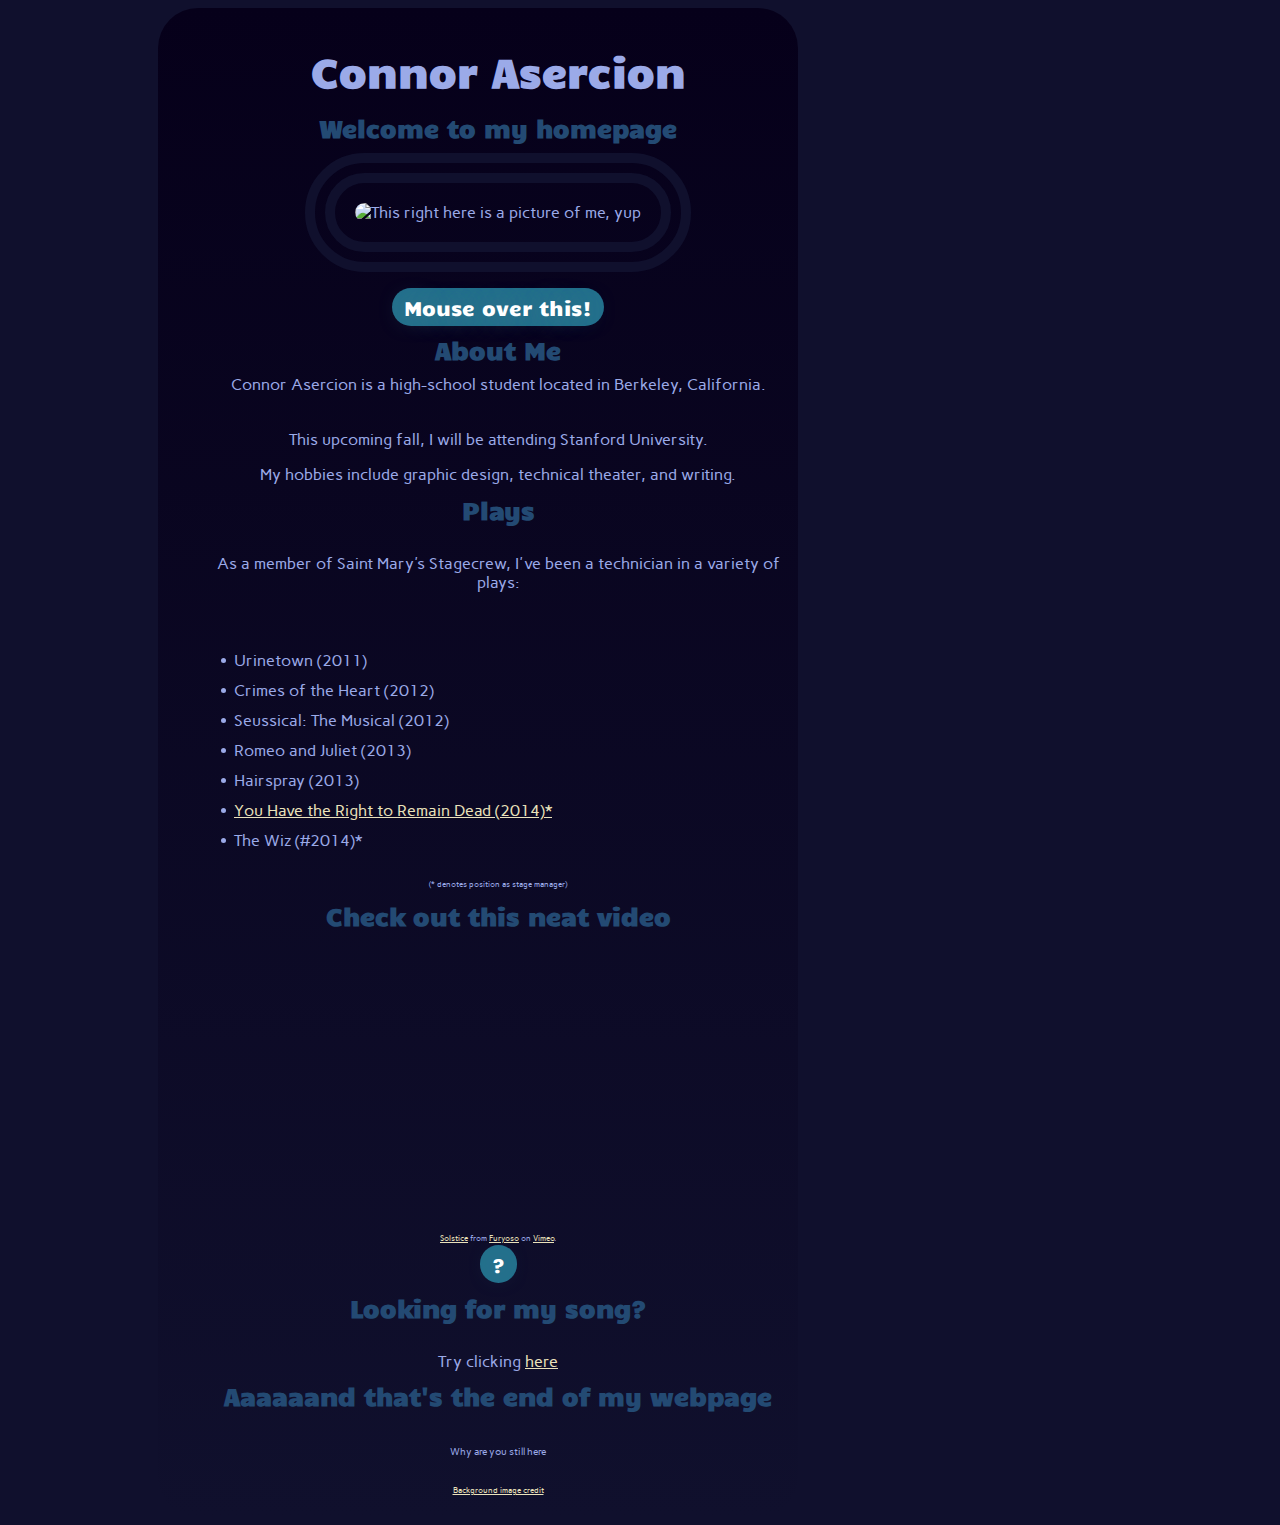
==== index.html @ ca986a4c "Update these" ====
<!DOCTYPE html>

<html lang="en">
    <head>
        <meta charset="utf-8" />
        <title>Connor Asercion</title>
	<link rel="stylesheet" href="style.css" />
	<script src="http://ajax.googleapis.com/ajax/libs/jquery/1.11.0/jquery.min.js"></script>
    </head>
    <body>
  
  <div align="center">
  <h1>Connor Asercion</h1>
  <h2>Welcome to my homepage</h2>
    
  <img alt="This right here is a picture of me, yup" src="upside-down-me.JPG" width = "400"/>
  <p></p>
  <a href="#" class="myButton" onmouseover="turnpic()" onmouseout="returnpic()">Mouse over this!</a>
    
  <p><h2>About Me</h2></p> <!--This is how you do comment tags, right-->
  <p>Connor Asercion is a high-school student located in Berkeley, California.</p>
  <br>This upcoming fall, I will be attending Stanford University.</br>
  <p>My hobbies include graphic design, technical theater, and writing.<p>
        
  <p><h2>Plays</h2></p>
  <br>As a member of Saint Mary's Stagecrew, I've been a technician in a variety of plays:</br>
  <br></br>
    
  <ul>
    <li>Urinetown (2011)</li>
    <li>Crimes of the Heart (2012)</li>
    <li>Seussical: The Musical (2012)</li>
    <li>Romeo and Juliet (2013)</li>
    <li>Hairspray (2013)</li>
    <li><a href="http://www.dramaticpublishing.com/product_info.php?products_id=1761">You Have the Right to Remain Dead (2014)*</a></li>
    <li>The Wiz (#2014)*</li>
  </ul>
    
  <font class="small">(* denotes position as stage manager)</font>
  
  <!--I would have embedded a different video but I actually couldn't choose, would you believe-->
  <p><h2>Check out this neat video</h2></p>
  <div id="video"><iframe src="//player.vimeo.com/video/79814871" width="500" height="281" frameborder="0" webkitallowfullscreen mozallowfullscreen allowfullscreen></iframe> 
  <br><font class="small"><a href="http://vimeo.com/79814871">Solstice</a> from <a href="http://vimeo.com/furyoso">Furyoso</a> on <a href="https://vimeo.com">Vimeo</a>.</font></br>
  </div>
  
  <a href="#" class="myButton" onclick="rickroll()" ondblclick="nicetry">?</a>
  
  <p></p>
  <h2>Looking for my song?</h2>
  <br>Try clicking <a href="lyrics.html">here</a></br>  

  <p><h2>Aaaaaand that's the end of my webpage</h2></p>
  <br><font size="1">Why are you still here</font></br>

  <br><font class="small"><a href="http://es.ipercosmous.wikia.com/wiki/Archivo:Espectro.png">Background image credit</a></font></br>

  <!--Function junction-->	
  <script type="text/javascript" src="code.js"></script>
</body>
</html>
---- style.css ----
@import url(http://fonts.googleapis.com/css?family=Candal|Carme);

html{
  margin-left:150px;
  margin-right:150px;
  cursor:crosshair;
  font-family:"Carme";
  background: #10102D url(../transparent-moon.png) no-repeat fixed right bottom;
}

body{
  background: linear-gradient( #06001a, #10102D );
  padding-top:10px;
  padding-left:40px;
  padding-bottom:20px;
  width:600px;
  border-radius:40px;
  color:#9BAAE8;
}

img{
  opacity:80;
  width:400px;
  padding:20px;
  border:double 30px #10102D;
  border-radius:60px;
  text-align:center;
}

h2{
  font-family:"Candal";
  line-height:10px;
  color:#234A73;
}

p{
  line-height:20px;
}

h1{
  font-family:"Candal";
  font-size:40px;
}

li{
  text-indent:-4px;
  line-height:30px;
  text-align:left
}

a{
  color:#EAE2BB;
}

.small{
  font-size:8px;
}

.myButton {
	background-color:#23708c;
	-moz-border-radius:20px;
	-webkit-border-radius:20px;
	border-radius:20px;
	display:inline-block;
	cursor:pointer;
	color:#ffffff;
	font-family:"Candal";
	font-size:20px;
	padding:6px 12px;
	text-decoration:none;
	text-shadow:0px 1px 23px #3d768a;
}
.myButton:hover {
	background-color:#408c99;
}
.myButton:active {
	position:relative;
	top:1px;
}
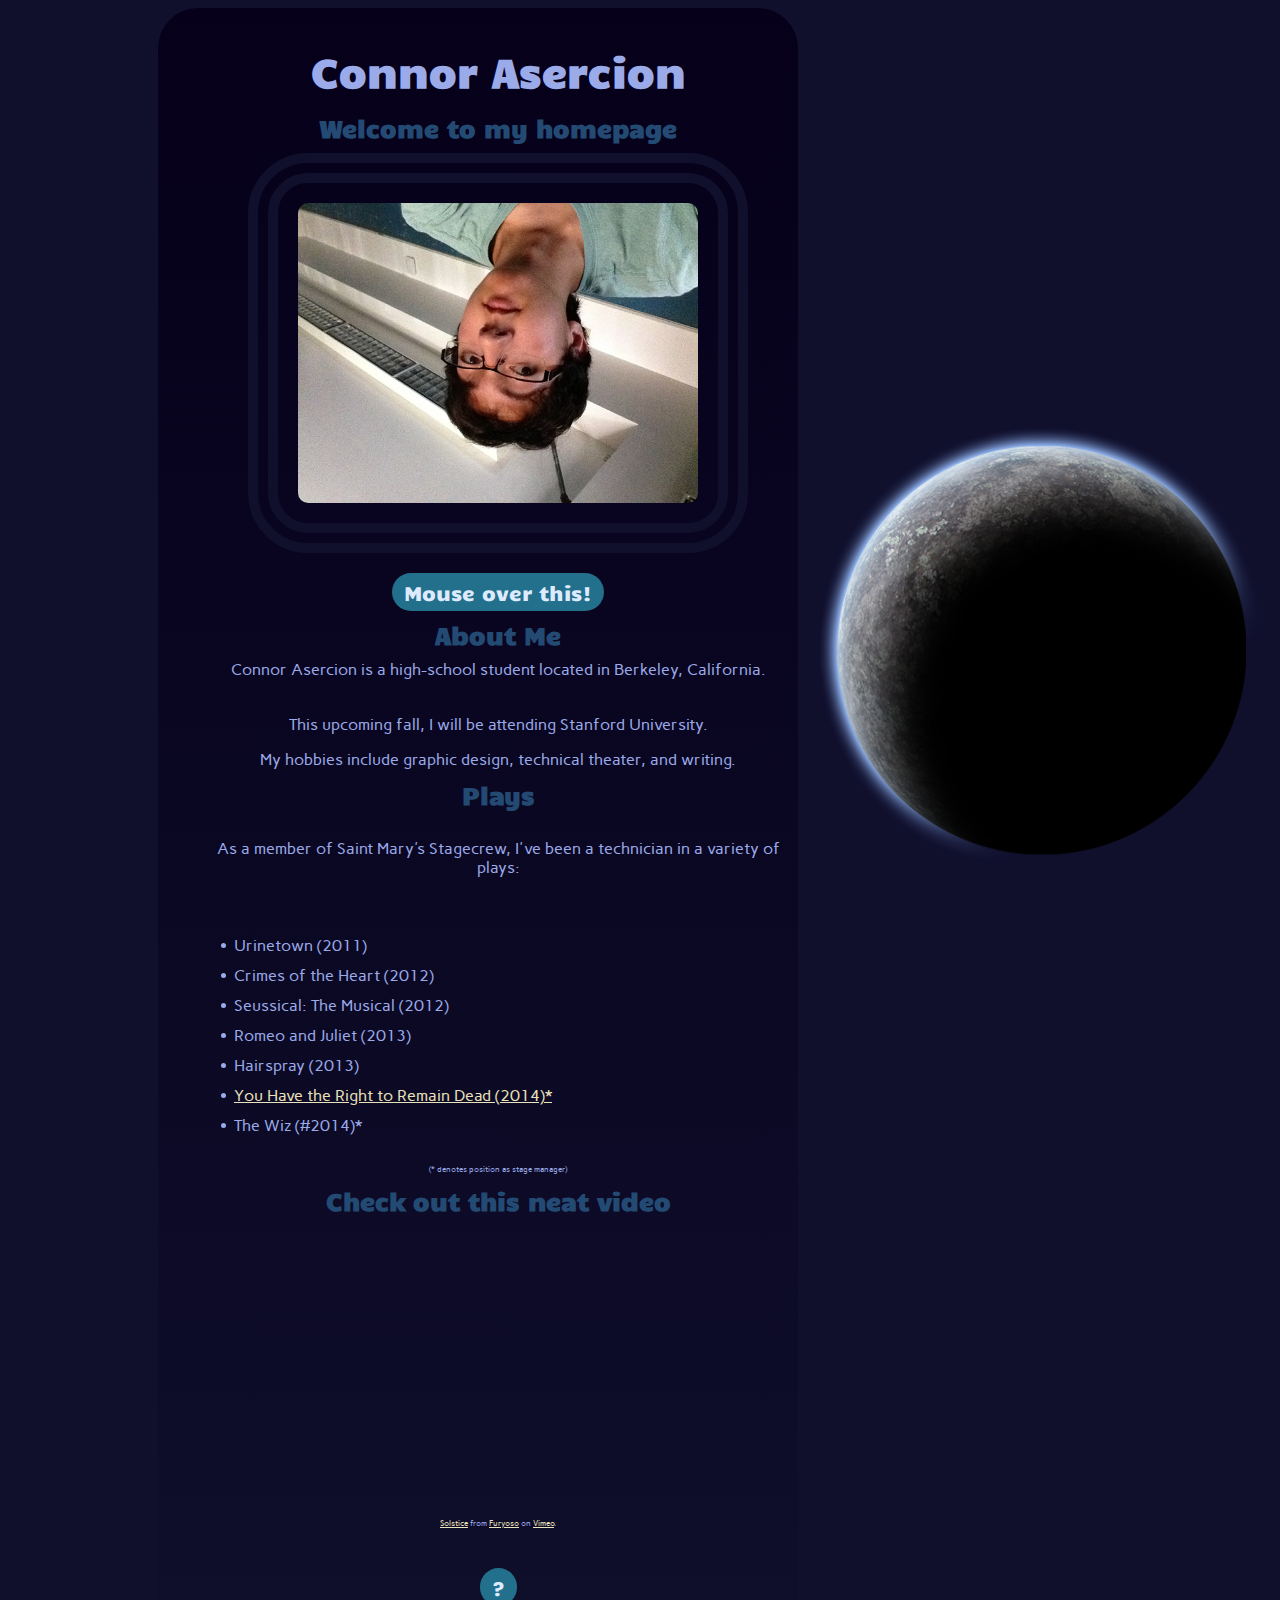
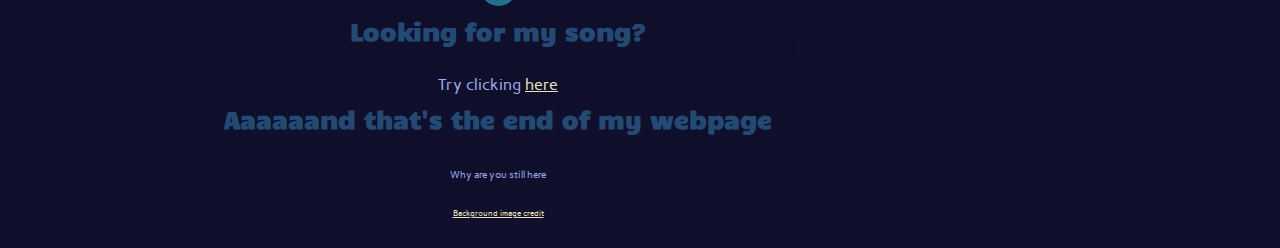
==== commit 75cfff8b: "Added a space" ====
--- a/index.html
+++ b/index.html
@@ -43,7 +43,7 @@
   <div id="video"><iframe src="//player.vimeo.com/video/79814871" width="500" height="281" frameborder="0" webkitallowfullscreen mozallowfullscreen allowfullscreen></iframe> 
   <br><font class="small"><a href="http://vimeo.com/79814871">Solstice</a> from <a href="http://vimeo.com/furyoso">Furyoso</a> on <a href="https://vimeo.com">Vimeo</a>.</font></br>
   </div>
-  
+  <br></br> 
   <a href="#" class="myButton" onclick="rickroll()" ondblclick="nicetry">?</a>
   
   <p></p>
--- a/style.css
+++ b/style.css
@@ -5,11 +5,11 @@
   margin-right:150px;
   cursor:crosshair;
   font-family:"Carme";
-  background: #10102D url(../transparent-moon.png) no-repeat fixed right bottom;
+  background:#10102D url(../transparent-moon.png) no-repeat fixed right bottom;
 }
 
 body{
-  background: linear-gradient( #06001a, #10102D );
+  background:linear-gradient(#06001a, #10102D);
   padding-top:10px;
   padding-left:40px;
   padding-bottom:20px;
@@ -63,15 +63,16 @@
 	border-radius:20px;
 	display:inline-block;
 	cursor:pointer;
-	color:#ffffff;
+	color:#DEEBFF;
 	font-family:"Candal";
 	font-size:20px;
 	padding:6px 12px;
 	text-decoration:none;
-	text-shadow:0px 1px 23px #3d768a;
 }
 .myButton:hover {
-	background-color:#408c99;
+	background:webkit-linear-gradient(#23708c, #234A73);
+	background:linear-gradient(#23708c, #234A73);
+	color:#9BAAE8;
 }
 .myButton:active {
 	position:relative;
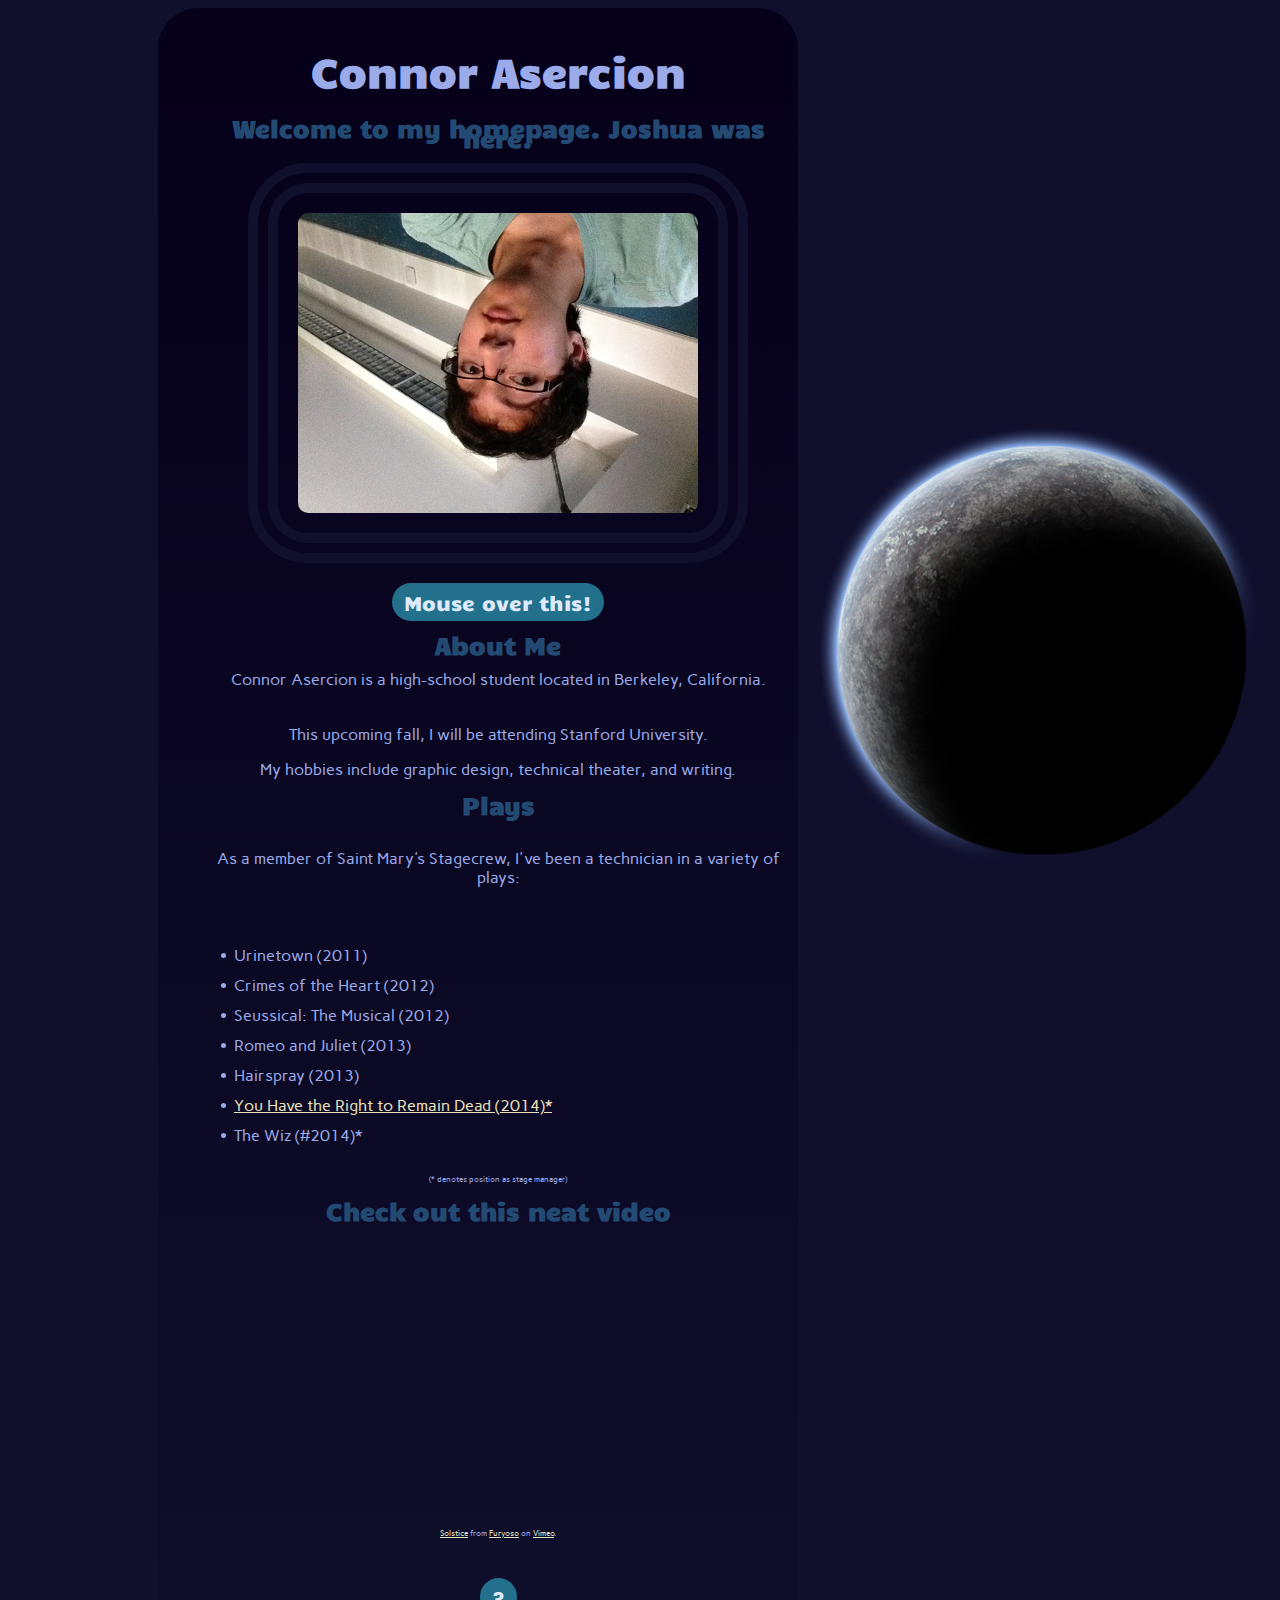
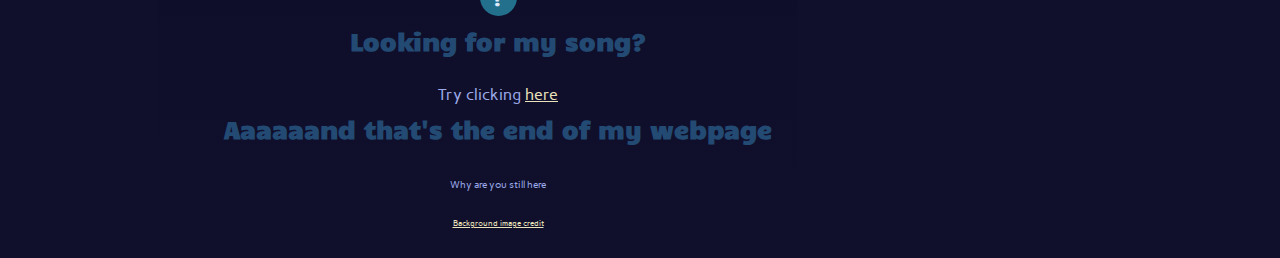
==== commit 9db03c23: "I was here" ====
--- a/index.html
+++ b/index.html
@@ -11,7 +11,7 @@
   
   <div align="center">
   <h1>Connor Asercion</h1>
-  <h2>Welcome to my homepage</h2>
+  <h2>Welcome to my homepage. Joshua was here.</h2>
     
   <img alt="This right here is a picture of me, yup" src="upside-down-me.JPG" width = "400"/>
   <p></p>
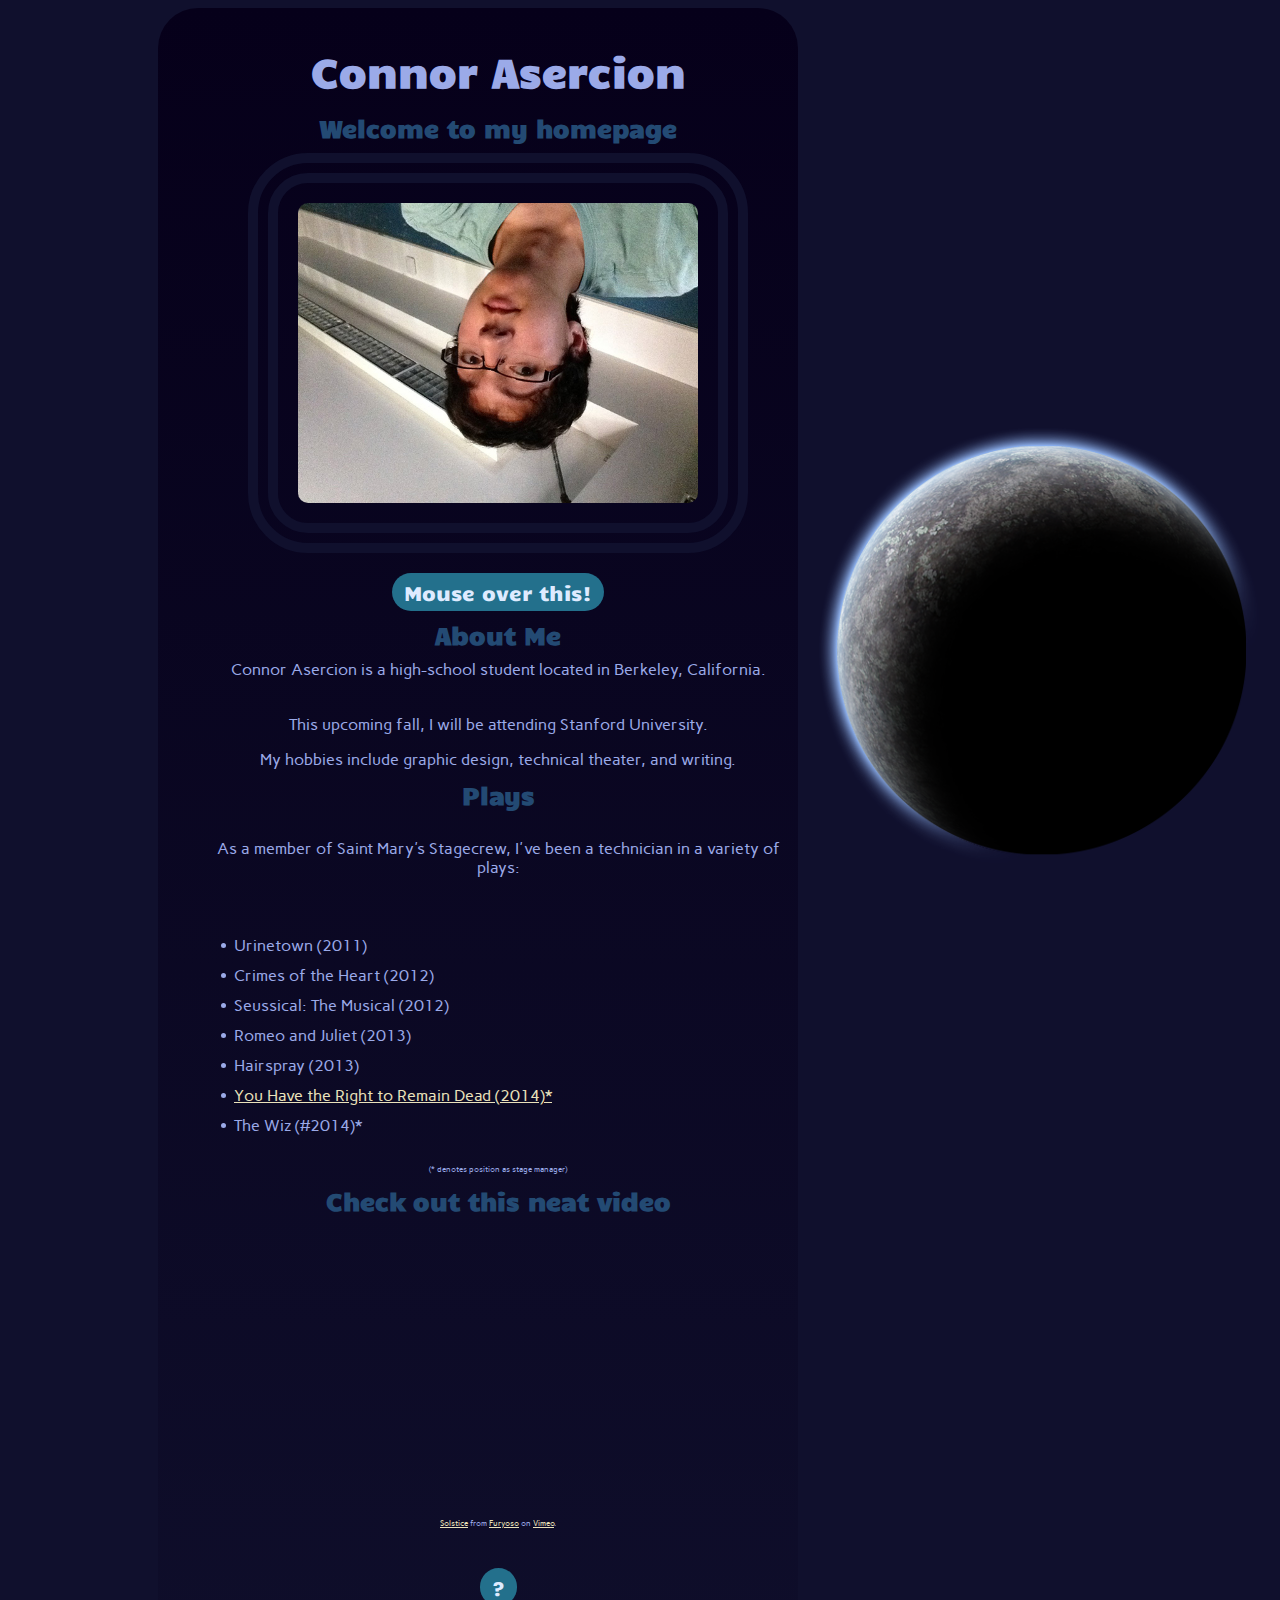
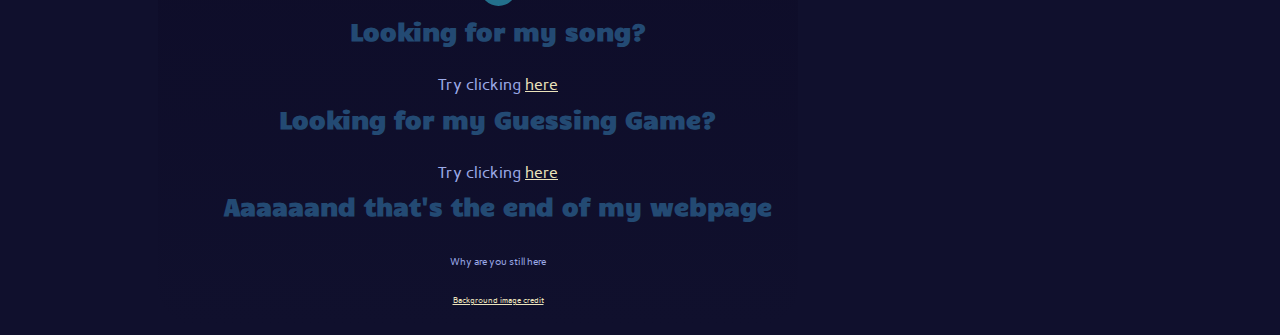
==== commit 40278add: "Added hyperlinks" ====
--- a/index.html
+++ b/index.html
@@ -11,7 +11,7 @@
   
   <div align="center">
   <h1>Connor Asercion</h1>
-  <h2>Welcome to my homepage. Joshua was here.</h2>
+  <h2>Welcome to my homepage</h2>
     
   <img alt="This right here is a picture of me, yup" src="upside-down-me.JPG" width = "400"/>
   <p></p>
@@ -50,6 +50,10 @@
   <h2>Looking for my song?</h2>
   <br>Try clicking <a href="lyrics.html">here</a></br>  
 
+  <p></p>
+  <h2>Looking for my Guessing Game?</h2>
+  <br>Try clicking <a href="number-guess.html">here</a></br>
+
   <p><h2>Aaaaaand that's the end of my webpage</h2></p>
   <br><font size="1">Why are you still here</font></br>
 
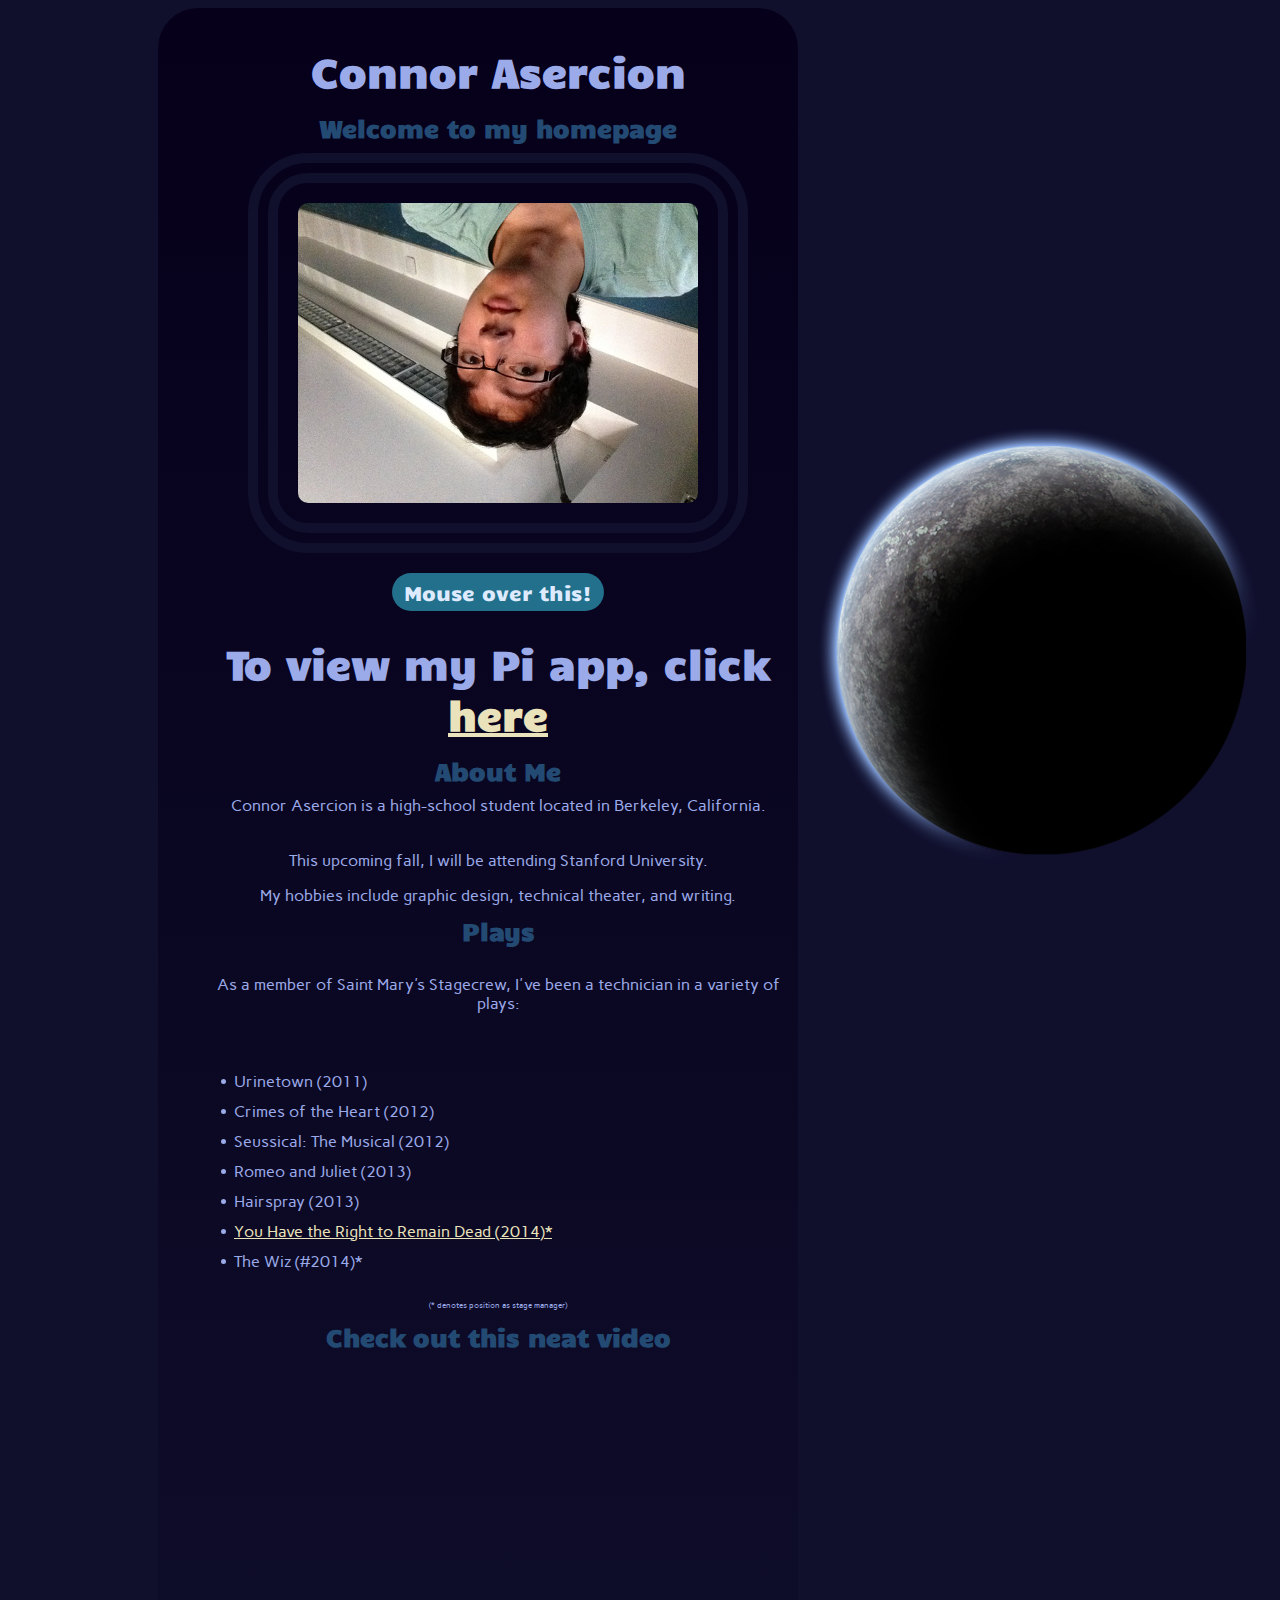
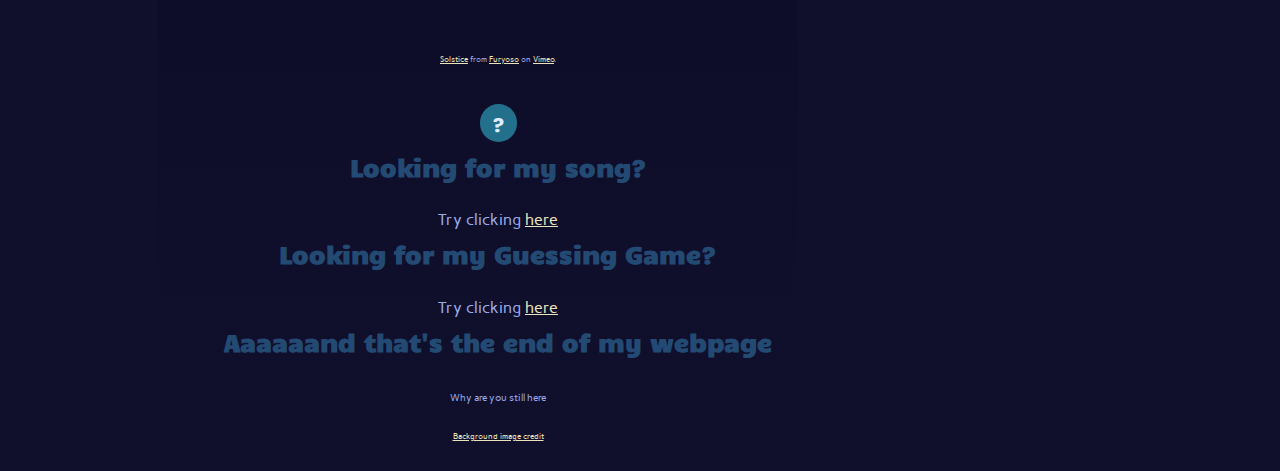
==== commit 3120e860: "Update index.html" ====
--- a/index.html
+++ b/index.html
@@ -16,6 +16,8 @@
   <img alt="This right here is a picture of me, yup" src="upside-down-me.JPG" width = "400"/>
   <p></p>
   <a href="#" class="myButton" onmouseover="turnpic()" onmouseout="returnpic()">Mouse over this!</a>
+  
+  <p><h1>To view my Pi app, click <a href="pi.html">here</a></h1></p>
     
   <p><h2>About Me</h2></p> <!--This is how you do comment tags, right-->
   <p>Connor Asercion is a high-school student located in Berkeley, California.</p>
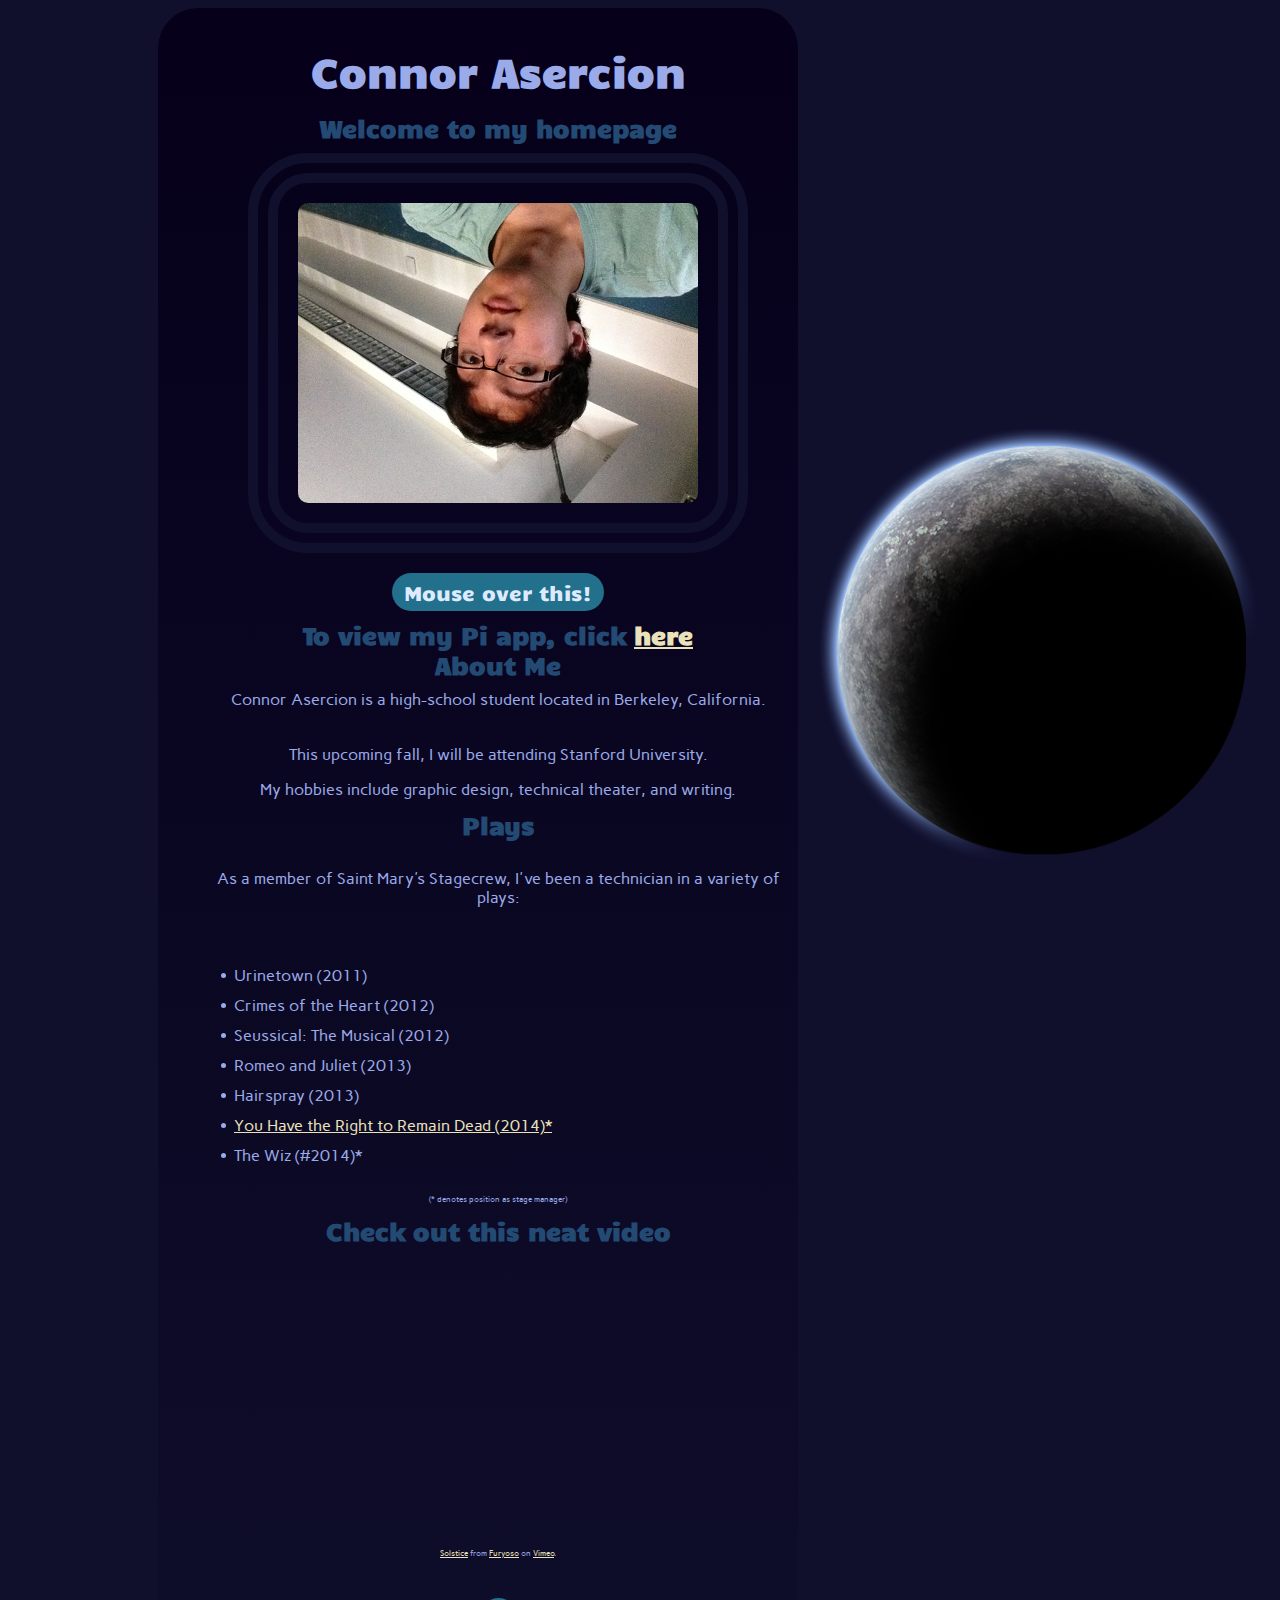
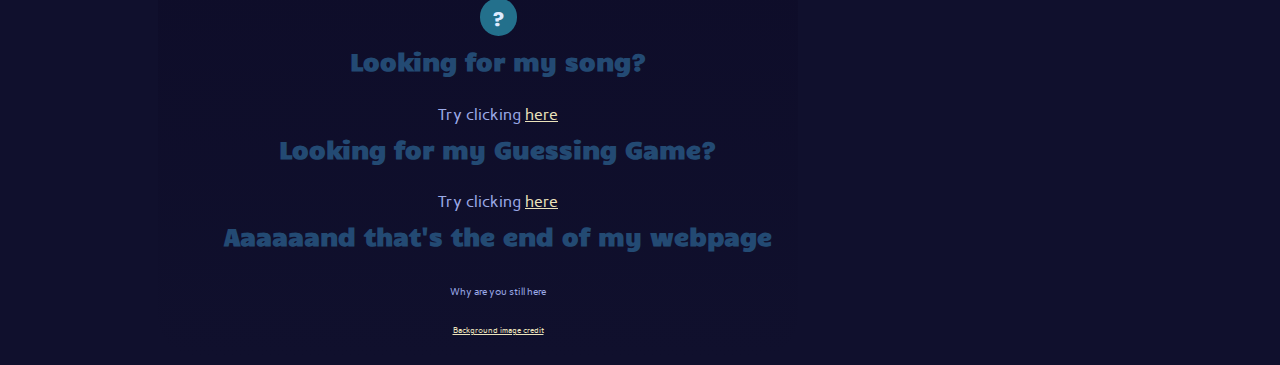
==== commit ae52e1fe: "Update index.html" ====
--- a/index.html
+++ b/index.html
@@ -17,7 +17,7 @@
   <p></p>
   <a href="#" class="myButton" onmouseover="turnpic()" onmouseout="returnpic()">Mouse over this!</a>
   
-  <p><h1>To view my Pi app, click <a href="pi.html">here</a></h1></p>
+  <p><h2>To view my Pi app, click <a href="pi.html">here</a></h2></p>
     
   <p><h2>About Me</h2></p> <!--This is how you do comment tags, right-->
   <p>Connor Asercion is a high-school student located in Berkeley, California.</p>
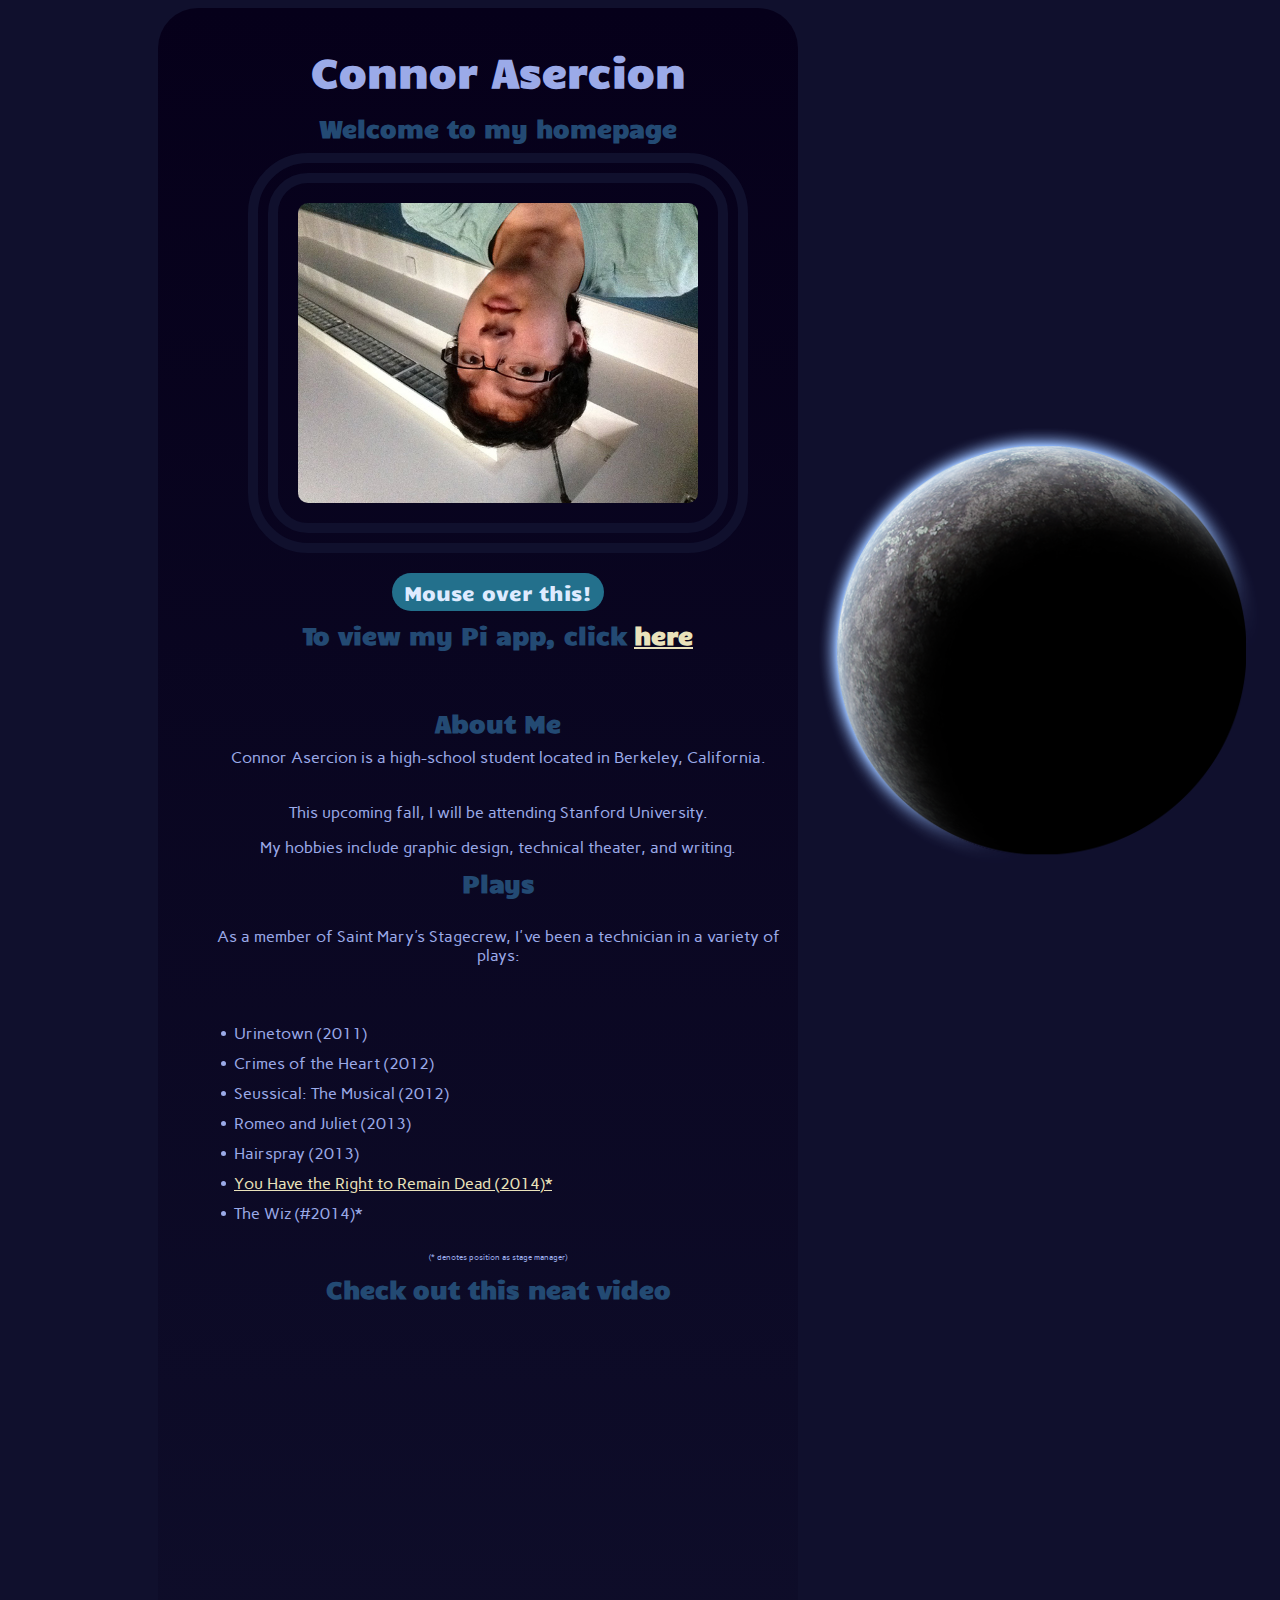
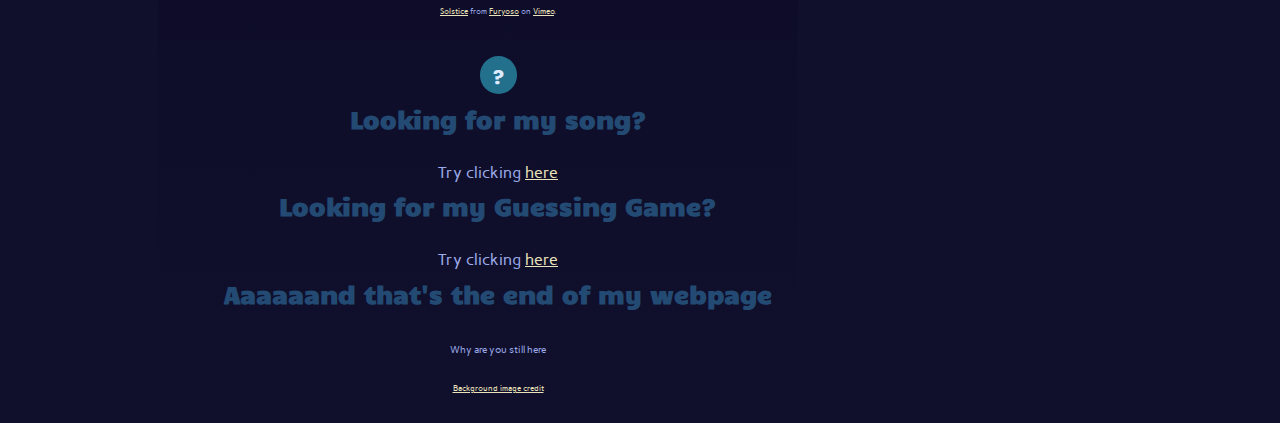
==== commit 015520c3: "Update index.html" ====
--- a/index.html
+++ b/index.html
@@ -18,7 +18,8 @@
   <a href="#" class="myButton" onmouseover="turnpic()" onmouseout="returnpic()">Mouse over this!</a>
   
   <p><h2>To view my Pi app, click <a href="pi.html">here</a></h2></p>
-    
+  <br>
+  <br>
   <p><h2>About Me</h2></p> <!--This is how you do comment tags, right-->
   <p>Connor Asercion is a high-school student located in Berkeley, California.</p>
   <br>This upcoming fall, I will be attending Stanford University.</br>
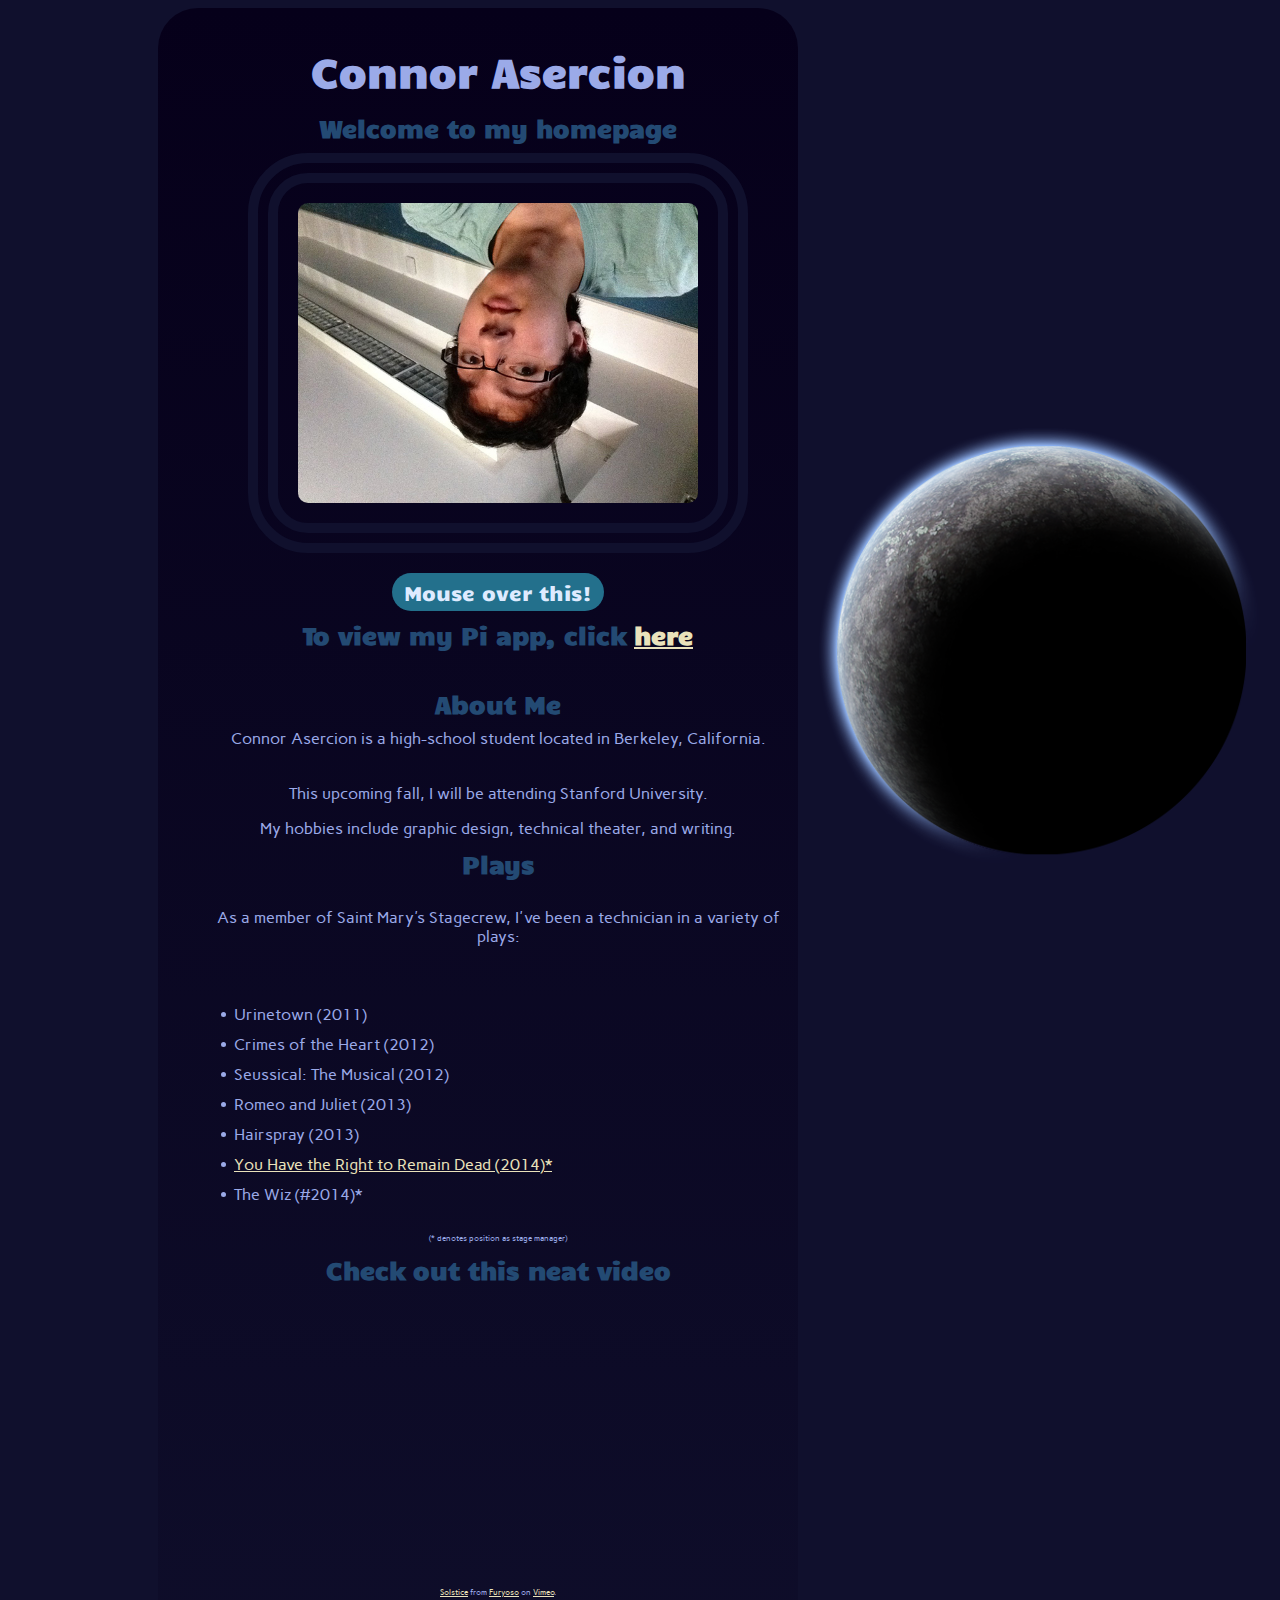
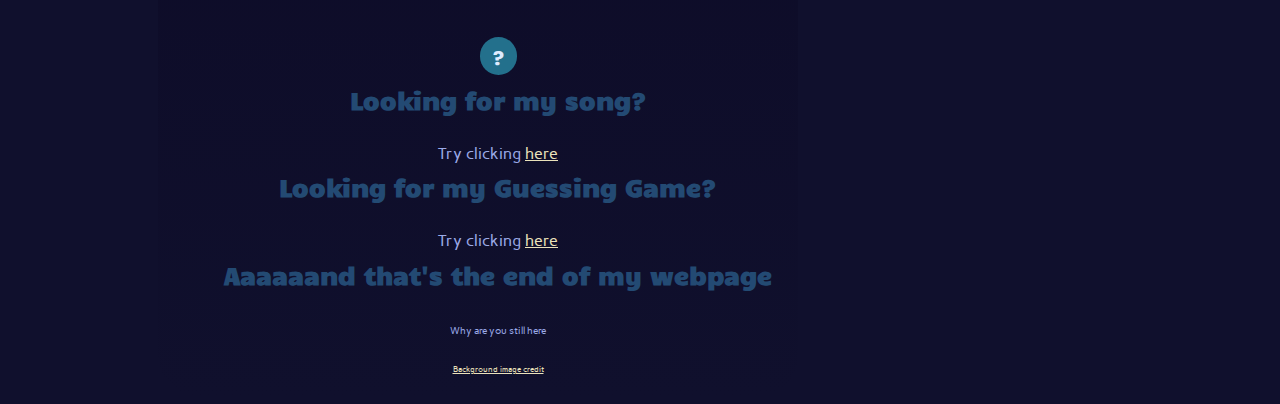
==== commit 2cd561f7: "Update index.html" ====
--- a/index.html
+++ b/index.html
@@ -18,7 +18,6 @@
   <a href="#" class="myButton" onmouseover="turnpic()" onmouseout="returnpic()">Mouse over this!</a>
   
   <p><h2>To view my Pi app, click <a href="pi.html">here</a></h2></p>
-  <br>
   <br>
   <p><h2>About Me</h2></p> <!--This is how you do comment tags, right-->
   <p>Connor Asercion is a high-school student located in Berkeley, California.</p>
